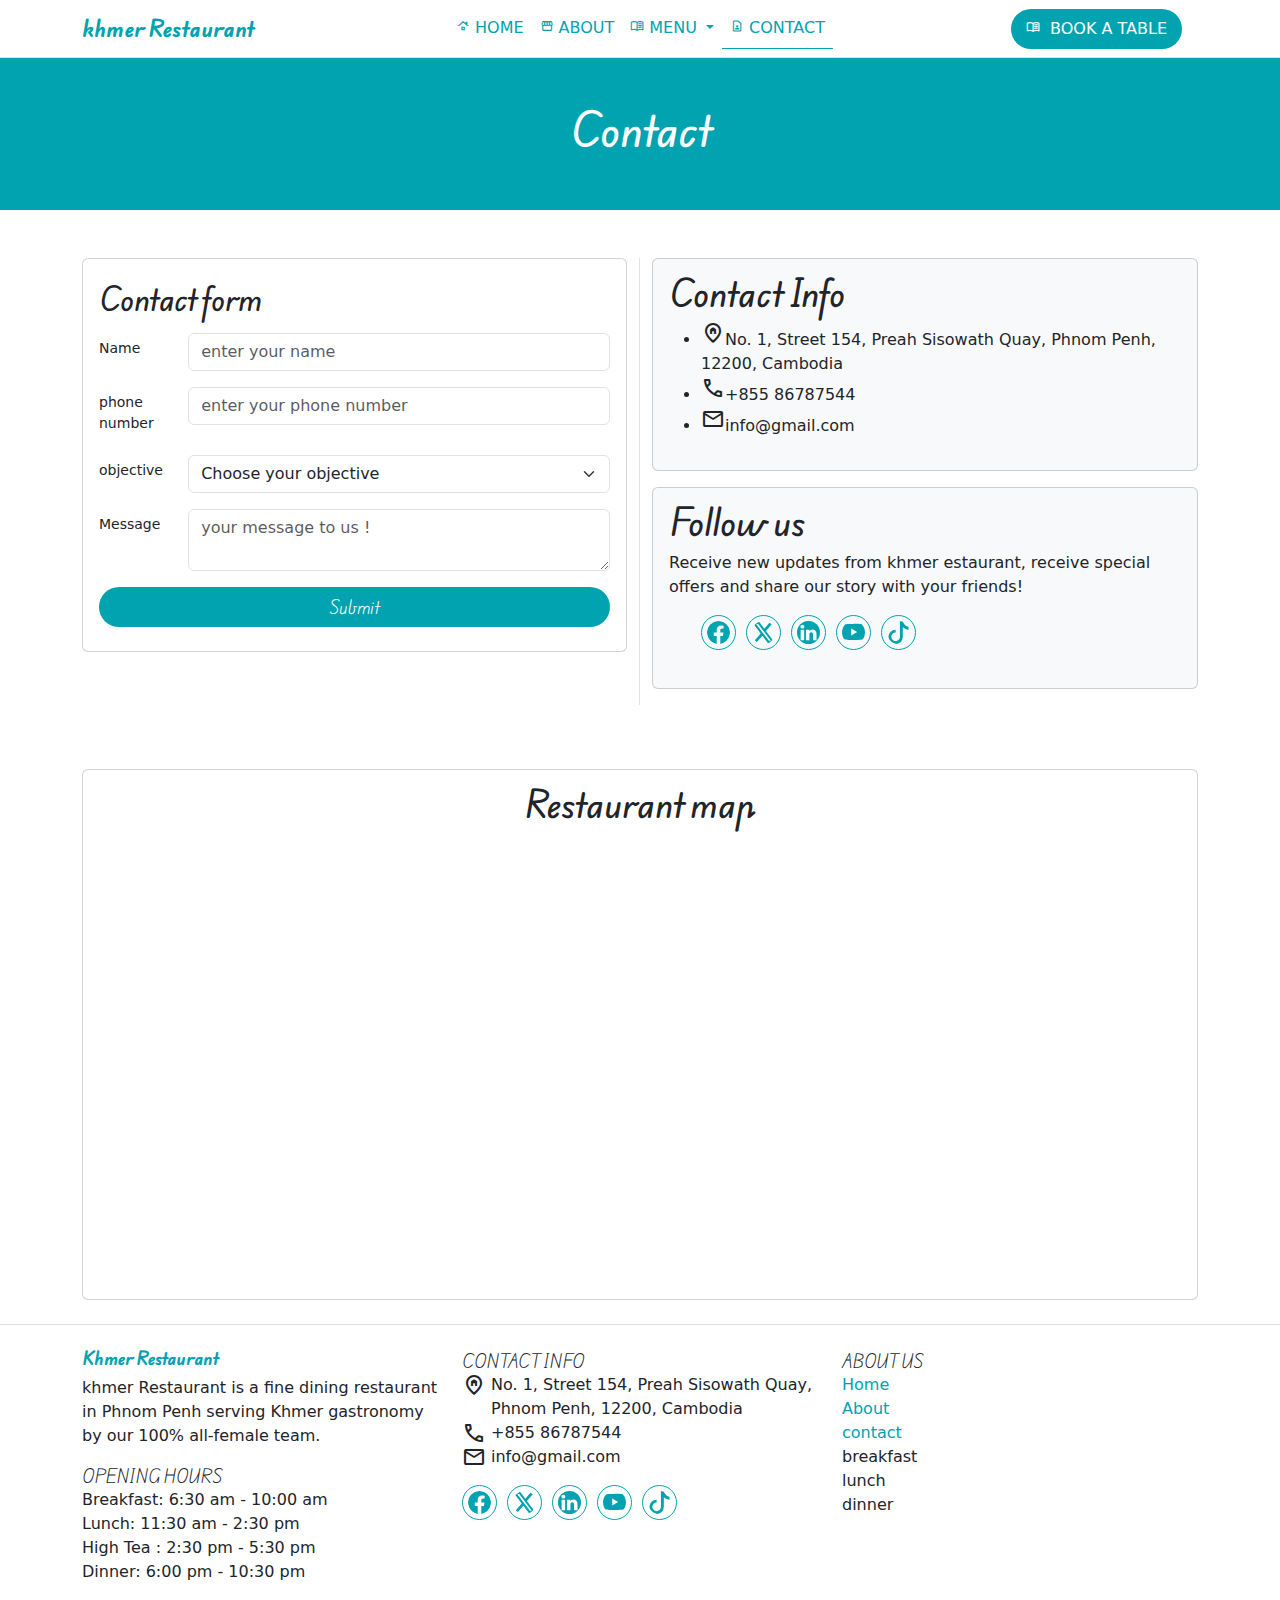
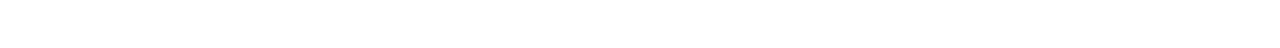
==== contact.html @ cfb897bd "first commit" ====
<!DOCTYPE html>
<html lang="en">

<head>
    <meta charset="UTF-8">
    <meta name="viewport" content="width=device-width, initial-scale=1.0">
    <title>Contact</title>
    <link rel="stylesheet" href="assets/css/style.css">
    <link rel="stylesheet" href="assets/bootstrap-5.3.3/css/bootstrap.min.css">
    <link rel="stylesheet"
        href="https://fonts.googleapis.com/css2?family=Material+Symbols+Outlined:opsz,wght,FILL,GRAD@24,400,0,0" />
    <script src="assets/js/main.js"></script>
    <link rel="preconnect" href="https://fonts.googleapis.com">
    <link rel="preconnect" href="https://fonts.gstatic.com" crossorigin>
    <link
        href="https://fonts.googleapis.com/css2?family=Edu+AU+VIC+WA+NT+Hand:wght@400..700&family=Poppins:ital,wght@0,100;0,200;0,300;0,400;0,500;0,600;0,700;0,800;0,900;1,100;1,200;1,300;1,400;1,500;1,600;1,700;1,800;1,900&display=swap"
        rel="stylesheet">
</head>

<body>
    <header class="navbar navbar-expand-lg bg-white border-bottom sticky-top">
        <nav class="container d-flex align-items-center justify-content-between">
            <a class="navbar-brand" href="index.html">khmer Restaurant</a>
            <div class="offcanvas offcanvas-start" tabindex="-1" id="mainmenu" aria-labelledby="mainmenuLabel">
                <div class="offcanvas-header">
                    <h5 class="offcanvas-title" id="mainmenuLabel">khmer Restaurant</h5>
                    <button type="button" class="btn-close" data-bs-dismiss="offcanvas" aria-label="Close"></button>
                </div>
                <div class="offcanvas-body ">
                    <ul class="navbar-nav text-uppercase mx-auto">
                        <li class="nav-item">
                            <a class="nav-link" href="index.html">
                                <span class="material-symbols-outlined">
                                    roofing
                                </span>Home
                            </a>
                        </li>
                        <li class="nav-item">
                            <a class="nav-link" href="about.html"><span class="material-symbols-outlined">
                                    storefront
                                </span>About</a>
                        </li>
                        <li class="nav-item dropdown">
                            <a class="nav-link dropdown-toggle" href="#" role="button" data-bs-toggle="dropdown"
                                aria-expanded="false">
                                <span class="material-symbols-outlined">
                                    menu_book
                                </span>menu
                            </a>
                            <ul class="dropdown-menu">
                                <li><a class="dropdown-item" href="#">breakfast SET MENU</a></li>
                                <li><a class="dropdown-item" href="#">LUNCH SET MENU</a></li>
                                <li><a class="dropdown-item" href="#">DINNER SET MENU</a></li>
                                <li>
                                    <hr class="dropdown-divider">
                                </li>
                                <li><a class="dropdown-item" href="#">DRINK MENU</a></li>
                            </ul>
                        </li>
                        <li class="nav-item active">
                            <a class="nav-link" href="contact.html"><span class="material-symbols-outlined">
                                    contact_page
                                </span>Contact</a>
                        </li>
                    </ul>
                </div>
            </div>
            <button class="btn-book text-uppercase ms-auto me-3" type="button">
                <a class="text-white" href="book.html">
                    <span class="material-symbols-outlined">
                        menu_book
                    </span>
                    Book a table
                </a>
            </button>
            <button class="navbar-toggler" type="button" data-bs-toggle="offcanvas" data-bs-target="#mainmenu"
                aria-controls="mainmenu">
                <span class="navbar-toggler-icon"></span>
            </button>
        </nav>
    </header>
    <div class="bgprimary text-white text-center py-5 ">
        <h1>Contact</h1>
    </div>
    <main class="container my-4">
        <div class="row my-5">
            <div class="col-lg-6 col-md-6 border-end mb-3">
                <form class="card px-3 py-4" action="#">
                    <h3 class="mb-3">Contact form</h3>
                    <div class="row mb-3">
                        <label for="name" class="col-sm-2 col-form-label col-form-label-sm">Name</label>
                        <div class="col-sm-10">
                          <input type="text" class="form-control" id="name" placeholder="enter your name">
                        </div>
                      </div>
                      <div class="row mb-3">
                        <label for="phone" class="col-sm-2 col-form-label col-form-label-sm">phone number</label>
                        <div class="col-sm-10">
                          <input type="number" class="form-control" id="phone" placeholder="enter your phone number">
                        </div>
                      </div>
                      <div class="row mb-3">
                        <label class="col-sm-2 col-form-label col-form-label-sm" for="objective">objective</label>
                        <div class="col-sm-10">
                            <select class="form-select" id="objective">
                                <option selected>Choose your objective</option>
                                <option value="1">request</option>
                                <option value="2">suggestion</option>
                                <option value="3">comment</option>
                              </select>
                        </div>
                      </div>
                      <div class="row mb-3">
                        <label for="message" class="col-sm-2 col-form-label col-form-label-sm">Message</label>
                        <div class="col-sm-10">
                          <textarea name="message" class="form-control" id="message" placeholder="your message to us !"></textarea>
                        </div>
                      </div>
                      <button type="button" class="btn-submit primaryfont">
                        Submit
                      </button>
                </form>
            </div>
            <div class="col-lg-6 col-md-6 mb-3">
                <div class="card bg-light mb-3">
                    <div class="card-body">
                        <h2 class="primaryfont">Contact Info</h2>
                        <ul>
                            <li><span class="material-symbols-outlined">
                                    home_pin
                                </span>No. 1, Street 154, Preah Sisowath Quay, Phnom Penh, 12200, Cambodia</li>
                            <li><span class="material-symbols-outlined">
                                    call
                                </span>+855 86787544</li>
                            <li><span class="material-symbols-outlined">
                                    mail
                                </span>info@gmail.com</li>
                        </ul>
                    </div>
                </div>
                <div class="card bg-light mb-3">
                   <div class="card-body">
                    <h2>Follow us</h2>
                    <p>Receive new updates from khmer estaurant, receive special offers and share our story with your friends!</p>
                    <ul class="social">
                        <li>
                            <a href="#">
                                <svg xmlns="http://www.w3.org/2000/svg" width="16" height="16" fill="currentColor"
                                class="bi bi-facebook" viewBox="0 0 16 16">
                                <path
                                    d="M16 8.049c0-4.446-3.582-8.05-8-8.05C3.58 0-.002 3.603-.002 8.05c0 4.017 2.926 7.347 6.75 7.951v-5.625h-2.03V8.05H6.75V6.275c0-2.017 1.195-3.131 3.022-3.131.876 0 1.791.157 1.791.157v1.98h-1.009c-.993 0-1.303.621-1.303 1.258v1.51h2.218l-.354 2.326H9.25V16c3.824-.604 6.75-3.934 6.75-7.951" />
                            </svg>
                        </a>
                        </li>
                        <li>
                            <a href="#">
                                <svg xmlns="http://www.w3.org/2000/svg" width="16" height="16" fill="currentColor"
                                class="bi bi-twitter-x" viewBox="0 0 16 16">
                                <path
                                    d="M12.6.75h2.454l-5.36 6.142L16 15.25h-4.937l-3.867-5.07-4.425 5.07H.316l5.733-6.57L0 .75h5.063l3.495 4.633L12.601.75Zm-.86 13.028h1.36L4.323 2.145H2.865z" />
                            </svg>
                            </a>
                        </li>
                        <li>
                           <a href="#">
                            <svg xmlns="http://www.w3.org/2000/svg" width="16" height="16" fill="currentColor"
                            class="bi bi-linkedin" viewBox="0 0 16 16">
                            <path
                                d="M0 1.146C0 .513.526 0 1.175 0h13.65C15.474 0 16 .513 16 1.146v13.708c0 .633-.526 1.146-1.175 1.146H1.175C.526 16 0 15.487 0 14.854zm4.943 12.248V6.169H2.542v7.225zm-1.2-8.212c.837 0 1.358-.554 1.358-1.248-.015-.709-.52-1.248-1.342-1.248S2.4 3.226 2.4 3.934c0 .694.521 1.248 1.327 1.248zm4.908 8.212V9.359c0-.216.016-.432.08-.586.173-.431.568-.878 1.232-.878.869 0 1.216.662 1.216 1.634v3.865h2.401V9.25c0-2.22-1.184-3.252-2.764-3.252-1.274 0-1.845.7-2.165 1.193v.025h-.016l.016-.025V6.169h-2.4c.03.678 0 7.225 0 7.225z" />
                        </svg>
                           </a>
                        </li>
                        <li>
                            <a href="#">
                                <svg xmlns="http://www.w3.org/2000/svg" width="16" height="16" fill="currentColor"
                                class="bi bi-youtube" viewBox="0 0 16 16">
                                <path
                                    d="M8.051 1.999h.089c.822.003 4.987.033 6.11.335a2.01 2.01 0 0 1 1.415 1.42c.101.38.172.883.22 1.402l.01.104.022.26.008.104c.065.914.073 1.77.074 1.957v.075c-.001.194-.01 1.108-.082 2.06l-.008.105-.009.104c-.05.572-.124 1.14-.235 1.558a2.01 2.01 0 0 1-1.415 1.42c-1.16.312-5.569.334-6.18.335h-.142c-.309 0-1.587-.006-2.927-.052l-.17-.006-.087-.004-.171-.007-.171-.007c-1.11-.049-2.167-.128-2.654-.26a2.01 2.01 0 0 1-1.415-1.419c-.111-.417-.185-.986-.235-1.558L.09 9.82l-.008-.104A31 31 0 0 1 0 7.68v-.123c.002-.215.01-.958.064-1.778l.007-.103.003-.052.008-.104.022-.26.01-.104c.048-.519.119-1.023.22-1.402a2.01 2.01 0 0 1 1.415-1.42c.487-.13 1.544-.21 2.654-.26l.17-.007.172-.006.086-.003.171-.007A100 100 0 0 1 7.858 2zM6.4 5.209v4.818l4.157-2.408z" />
                            </svg>
                            </a>
                        </li>
                        <li>
                            <a href="#">
                                <svg xmlns="http://www.w3.org/2000/svg" width="16" height="16" fill="currentColor"
                                class="bi bi-tiktok" viewBox="0 0 16 16">
                                <path
                                    d="M9 0h1.98c.144.715.54 1.617 1.235 2.512C12.895 3.389 13.797 4 15 4v2c-1.753 0-3.07-.814-4-1.829V11a5 5 0 1 1-5-5v2a3 3 0 1 0 3 3z" />
                            </svg>
                            </a>
                        </li>
                    </ul>
                   </div>

                </div>
               
            </div>
        </div>
        <div class="card text-center">
            <div class="card-body">
                <h2>Restaurant map</h2>
                <iframe src="https://www.google.com/maps/embed?pb=!1m18!1m12!1m3!1d62534.602781216425!2d104.79290581549978!3d11.593899583714583!2m3!1f0!2f0!3f0!3m2!1i1024!2i768!4f13.1!3m3!1m2!1s0x31094e0f600134f7%3A0xe5cd2cb02549002e!2sKrang%20Thnong%2C%20Phnom%20Penh!5e0!3m2!1sen!2skh!4v1722069999899!5m2!1sen!2skh" width="600" height="450" style="border:0;" allowfullscreen="" loading="lazy" referrerpolicy="no-referrer-when-downgrade"></iframe> 
            </div>
        </div>
    </main>
    <footer class="border-top my-4 py-4">
        <div class="container">
            <div class="row">
                <div class="col-lg-4 col-md-4 col-xs-12 ">
                    <h5 class="navbar-brand">Khmer Restaurant</h5>
                    <p>khmer Restaurant is a fine dining restaurant in Phnom Penh serving Khmer gastronomy by our 100%
                        all-female team.</p>
                    <ul>
                        <li class="primaryfont">OPENING HOURS</li>
                        <li>Breakfast: 6:30 am - 10:00 am</li>
                        <li>Lunch: 11:30 am - 2:30 pm</li>
                        <li>High Tea : 2:30 pm - 5:30 pm</li>
                        <li>Dinner: 6:00 pm - 10:30 pm</li>
                    </ul>
                </div>
                <div class="col-lg-4 col-md-4 col-xs-12 col-6">
                    <ul>
                        <li class="primaryfont">CONTACT INFO</li>
                        <li><span class="material-symbols-outlined">
                                home_pin
                            </span>No. 1, Street 154, Preah Sisowath Quay, Phnom Penh, 12200, Cambodia</li>
                        <li><span class="material-symbols-outlined">
                                call
                            </span>+855 86787544</li>
                        <li><span class="material-symbols-outlined">
                                mail
                            </span>info@gmail.com</li>
                    </ul>
                    <ul class="social">
                        <li>
                            <a href="#">
                                <svg xmlns="http://www.w3.org/2000/svg" width="16" height="16" fill="currentColor"
                                class="bi bi-facebook" viewBox="0 0 16 16">
                                <path
                                    d="M16 8.049c0-4.446-3.582-8.05-8-8.05C3.58 0-.002 3.603-.002 8.05c0 4.017 2.926 7.347 6.75 7.951v-5.625h-2.03V8.05H6.75V6.275c0-2.017 1.195-3.131 3.022-3.131.876 0 1.791.157 1.791.157v1.98h-1.009c-.993 0-1.303.621-1.303 1.258v1.51h2.218l-.354 2.326H9.25V16c3.824-.604 6.75-3.934 6.75-7.951" />
                            </svg>
                        </a>
                        </li>
                        <li>
                            <a href="#">
                                <svg xmlns="http://www.w3.org/2000/svg" width="16" height="16" fill="currentColor"
                                class="bi bi-twitter-x" viewBox="0 0 16 16">
                                <path
                                    d="M12.6.75h2.454l-5.36 6.142L16 15.25h-4.937l-3.867-5.07-4.425 5.07H.316l5.733-6.57L0 .75h5.063l3.495 4.633L12.601.75Zm-.86 13.028h1.36L4.323 2.145H2.865z" />
                            </svg>
                            </a>
                        </li>
                        <li>
                           <a href="#">
                            <svg xmlns="http://www.w3.org/2000/svg" width="16" height="16" fill="currentColor"
                            class="bi bi-linkedin" viewBox="0 0 16 16">
                            <path
                                d="M0 1.146C0 .513.526 0 1.175 0h13.65C15.474 0 16 .513 16 1.146v13.708c0 .633-.526 1.146-1.175 1.146H1.175C.526 16 0 15.487 0 14.854zm4.943 12.248V6.169H2.542v7.225zm-1.2-8.212c.837 0 1.358-.554 1.358-1.248-.015-.709-.52-1.248-1.342-1.248S2.4 3.226 2.4 3.934c0 .694.521 1.248 1.327 1.248zm4.908 8.212V9.359c0-.216.016-.432.08-.586.173-.431.568-.878 1.232-.878.869 0 1.216.662 1.216 1.634v3.865h2.401V9.25c0-2.22-1.184-3.252-2.764-3.252-1.274 0-1.845.7-2.165 1.193v.025h-.016l.016-.025V6.169h-2.4c.03.678 0 7.225 0 7.225z" />
                        </svg>
                           </a>
                        </li>
                        <li>
                            <a href="#">
                                <svg xmlns="http://www.w3.org/2000/svg" width="16" height="16" fill="currentColor"
                                class="bi bi-youtube" viewBox="0 0 16 16">
                                <path
                                    d="M8.051 1.999h.089c.822.003 4.987.033 6.11.335a2.01 2.01 0 0 1 1.415 1.42c.101.38.172.883.22 1.402l.01.104.022.26.008.104c.065.914.073 1.77.074 1.957v.075c-.001.194-.01 1.108-.082 2.06l-.008.105-.009.104c-.05.572-.124 1.14-.235 1.558a2.01 2.01 0 0 1-1.415 1.42c-1.16.312-5.569.334-6.18.335h-.142c-.309 0-1.587-.006-2.927-.052l-.17-.006-.087-.004-.171-.007-.171-.007c-1.11-.049-2.167-.128-2.654-.26a2.01 2.01 0 0 1-1.415-1.419c-.111-.417-.185-.986-.235-1.558L.09 9.82l-.008-.104A31 31 0 0 1 0 7.68v-.123c.002-.215.01-.958.064-1.778l.007-.103.003-.052.008-.104.022-.26.01-.104c.048-.519.119-1.023.22-1.402a2.01 2.01 0 0 1 1.415-1.42c.487-.13 1.544-.21 2.654-.26l.17-.007.172-.006.086-.003.171-.007A100 100 0 0 1 7.858 2zM6.4 5.209v4.818l4.157-2.408z" />
                            </svg>
                            </a>
                        </li>
                        <li>
                            <a href="#">
                                <svg xmlns="http://www.w3.org/2000/svg" width="16" height="16" fill="currentColor"
                                class="bi bi-tiktok" viewBox="0 0 16 16">
                                <path
                                    d="M9 0h1.98c.144.715.54 1.617 1.235 2.512C12.895 3.389 13.797 4 15 4v2c-1.753 0-3.07-.814-4-1.829V11a5 5 0 1 1-5-5v2a3 3 0 1 0 3 3z" />
                            </svg>
                            </a>
                        </li>
                    </ul>
                </div>
                <div class="col-lg-4 col-md-4 col-xs-12 col-6">
                    <ul>
                        <li class="primaryfont">ABOUT US</li>
                        <li><a href="index.html">Home</a></li>
                        <li><a href="about.html">About</a></li>
                        <li><a href="contact.html">contact</a></li>
                        <li>breakfast</li>
                        <li>lunch</li>
                        <li>dinner</li>
                    </ul>
                </div>

            </div>
        </div>
    </footer>
    <script src="assets/bootstrap-5.3.3/js/bootstrap.bundle.min.js"></script>
</body>

</html>
---- assets/css/style.css ----
:root {
    --primarycolor: #00A3AF;
    --primaryfont: "Edu AU VIC WA NT Hand", cursive;
    --lightbox: rgb(0 0 0 / 0.4);
    --carousel-text: #fff;
}

* {
    text-decoration: none !important;
}

a {
    color: var(--primarycolor) !important;
}

#home-slide img {
    height: 300px;
    object-fit: cover;
}

.primaryfont,
h1,h2,h3,h4,h5,h6 {
    font-family: var(--primaryfont);
}

.bgprimary {
    background-color: var(--primarycolor);
}

nav .navbar-nav .nav-item span,
.btn-book span {
    font-size: 14px;
    margin-right: 5px;
}
nav .navbar-nav .nav-item.active{
    border-bottom: 1px solid var(--primarycolor);
}
.offcanvas-title,
.navbar-brand {
    color: var(--primarycolor) !important;
    font-family: var(--primaryfont);
    font-weight: bold;
}

.carousel-item .carousel-caption {
    background-color: var(--lightbox);
}

.btn-book,.btn-submit {
    background: var(--primarycolor);
    color: white;
    display: inline-block;
    padding: 8px 15px;
    border: none;
    border-radius: 20px;
}

footer ul {
    list-style-type: none;
    padding: 0;
}

footer li {
    display: flex;
}

footer li span {
    margin-right: 5px;
}

.social li {
    display: inline;
    margin-right: 5px;
}
iframe,embed{
    max-width: 100%;
    width: 100%;
    display: block;
}
.social svg {
    cursor: pointer;
    width: 35px;
    height: 35px;
    border: 1px solid var(--primarycolor);
    padding: 5px;
    border-radius: 50%;
}

.social svg:hover {
    background-color: var(--primarycolor);
    color: white;
}

/* gallery */
@keyframes zoomin {
    0% {
        transform: scale(1);
    }

    50% {
        transform: scale(1.05);
    }

    100% {
        transform: scale(1);
    }
}

.gallery-item {
    display: block;
}

.gallery-item img {
    transition: box-shadow 0.2s;
}

.lightbox-modal .modal-content {
    background-color: var(--lightbox);
}

.lightbox-modal .btn-close {
    position: absolute;
    top: 1.25rem;
    right: 1.25rem;
    font-size: 1.25rem;
    z-index: 10;
    filter: invert(1) grayscale(100);
}

.lightbox-modal .modal-body {
    display: flex;
    align-items: center;
    padding: 0;
}

.lightbox-modal .lightbox-content {
    width: 100%;
}

.lightbox-modal .carousel-indicators {
    margin-bottom: 0;
}

.lightbox-modal .carousel-indicators [data-bs-target] {
    background-color: var(--carousel-text) !important;
}

.lightbox-modal .carousel-inner {
    width: 75%;
}

.lightbox-modal .carousel-inner img {
    animation: zoomin 10s linear infinite;
}

.lightbox-modal .carousel-item .carousel-caption {
    right: 0;
    bottom: 0;
    left: 0;
    padding-bottom: 2rem;
    background-color: var(--lightbox);
    color: var(--carousel-text) !important;
}

.lightbox-modal .carousel-control-prev,
.lightbox-modal .carousel-control-next {
    width: auto;
}

.lightbox-modal .carousel-control-prev {
    left: 1.25rem;
}

.lightbox-modal .carousel-control-next {
    right: 1.25rem;
}

@media (min-width: 1400px) {
    .lightbox-modal .carousel-inner {
        max-width: 60%;
    }
}

[data-bs-theme="dark"] .lightbox-modal .carousel-control-next-icon,
[data-bs-theme="dark"] .lightbox-modal .carousel-control-prev-icon {
    filter: none;
}

.btn-fullscreen-enlarge,
.btn-fullscreen-exit {
    position: absolute;
    top: 1.25rem;
    right: 3.5rem;
    z-index: 10;
    border: 0;
    background: transparent;
    opacity: .6;
    font-size: 1.25rem;
}

.bi {
    display: inline-block;
    width: 1em;
    height: 1em;
    vertical-align: -0.035em;
    fill: currentcolor;
}
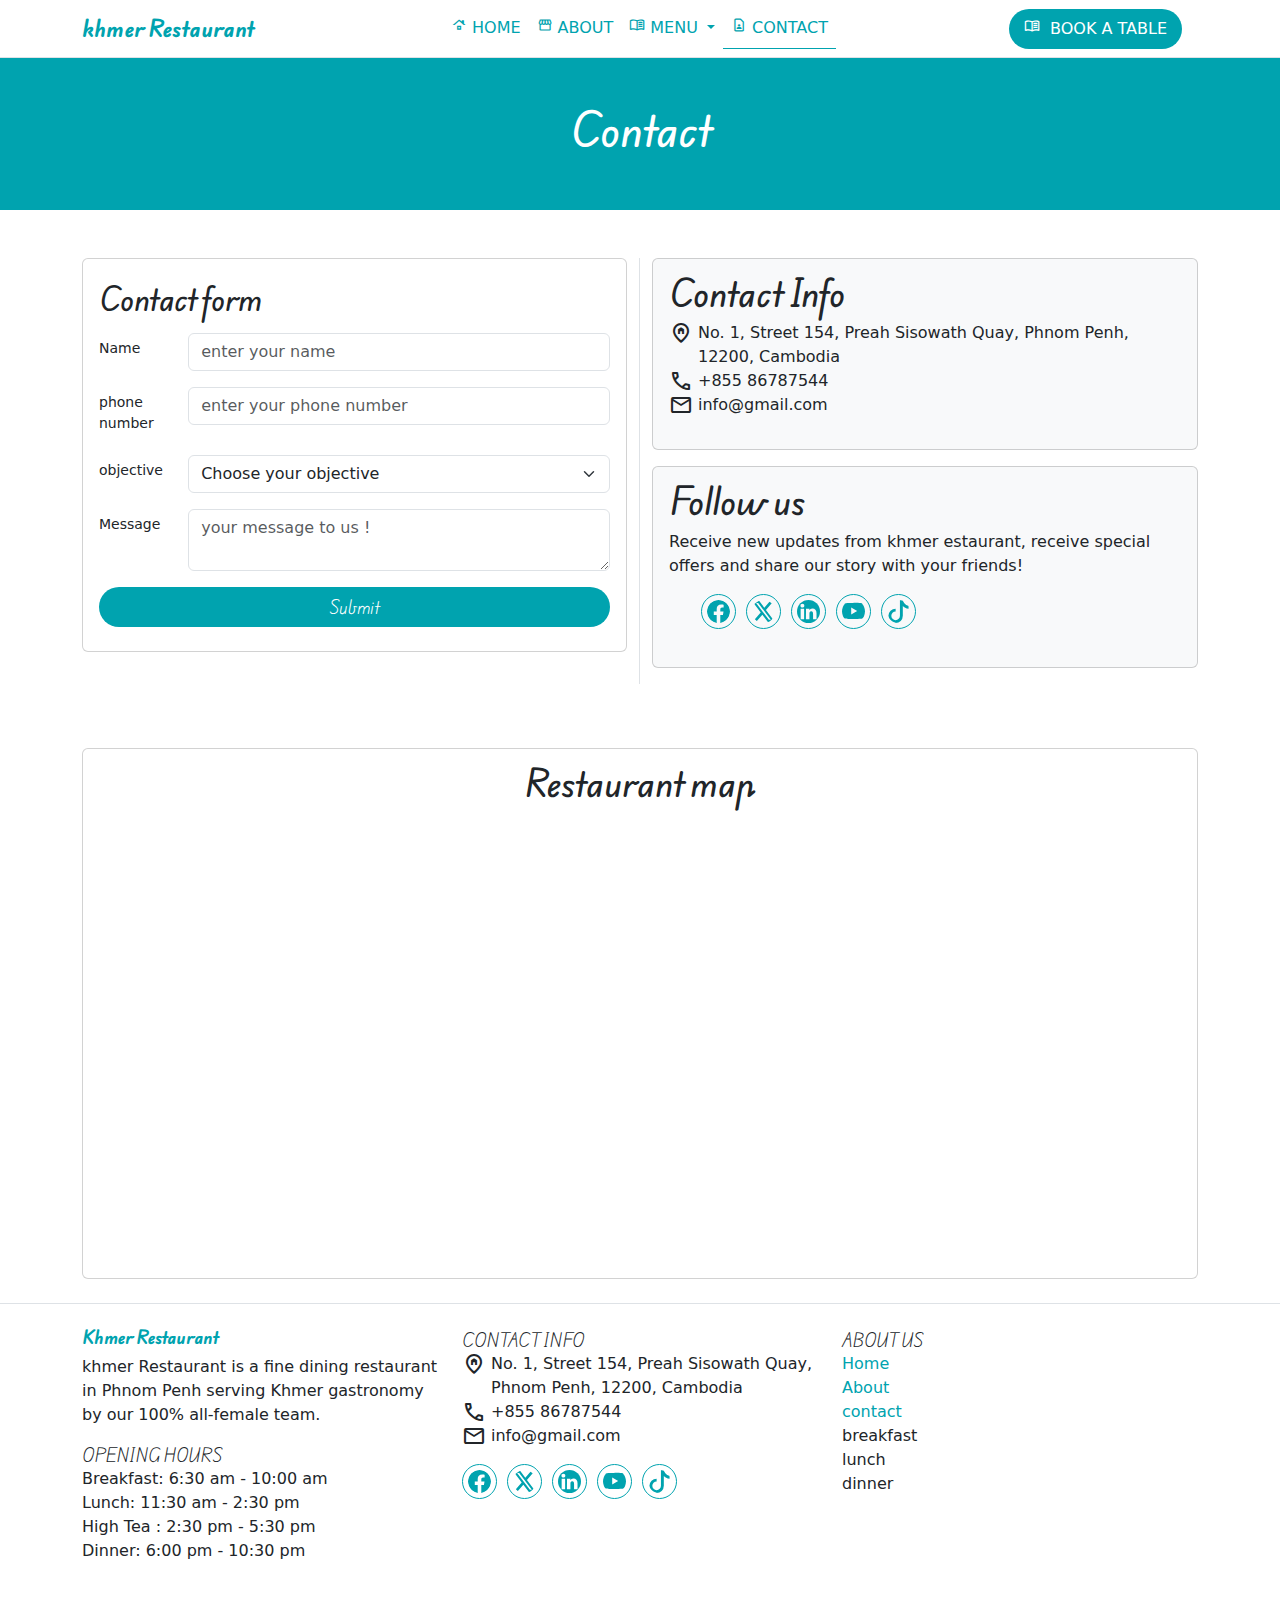
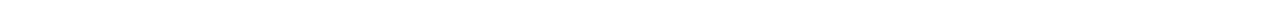
==== commit d1cdff53: "update css" ====
--- a/contact.html
+++ b/contact.html
@@ -125,7 +125,7 @@
                 <div class="card bg-light mb-3">
                     <div class="card-body">
                         <h2 class="primaryfont">Contact Info</h2>
-                        <ul>
+                        <ul class="contact-list">
                             <li><span class="material-symbols-outlined">
                                     home_pin
                                 </span>No. 1, Street 154, Preah Sisowath Quay, Phnom Penh, 12200, Cambodia</li>
--- a/assets/css/style.css
+++ b/assets/css/style.css
@@ -17,7 +17,7 @@
     height: 300px;
     object-fit: cover;
 }
-
+.navbar-toggler{border:none !important;padding: 0 !important;}
 .primaryfont,
 h1,h2,h3,h4,h5,h6 {
     font-family: var(--primaryfont);
@@ -29,7 +29,7 @@
 
 nav .navbar-nav .nav-item span,
 .btn-book span {
-    font-size: 14px;
+    font-size: 16px;
     margin-right: 5px;
 }
 nav .navbar-nav .nav-item.active{
@@ -53,18 +53,18 @@
     padding: 8px 15px;
     border: none;
     border-radius: 20px;
-}
-
-footer ul {
+    height: 40px;
+}
+footer ul,ul.contact-list{
     list-style-type: none;
     padding: 0;
 }
 
-footer li {
+footer li,.contact-list li {
     display: flex;
 }
 
-footer li span {
+footer li span, .contact-list span{
     margin-right: 5px;
 }
 
@@ -181,8 +181,8 @@
     }
 }
 
-[data-bs-theme="dark"] .lightbox-modal .carousel-control-next-icon,
-[data-bs-theme="dark"] .lightbox-modal .carousel-control-prev-icon {
+[data-bs-theme="light"] .lightbox-modal .carousel-control-next-icon,
+[data-bs-theme="light"] .lightbox-modal .carousel-control-prev-icon {
     filter: none;
 }
 
